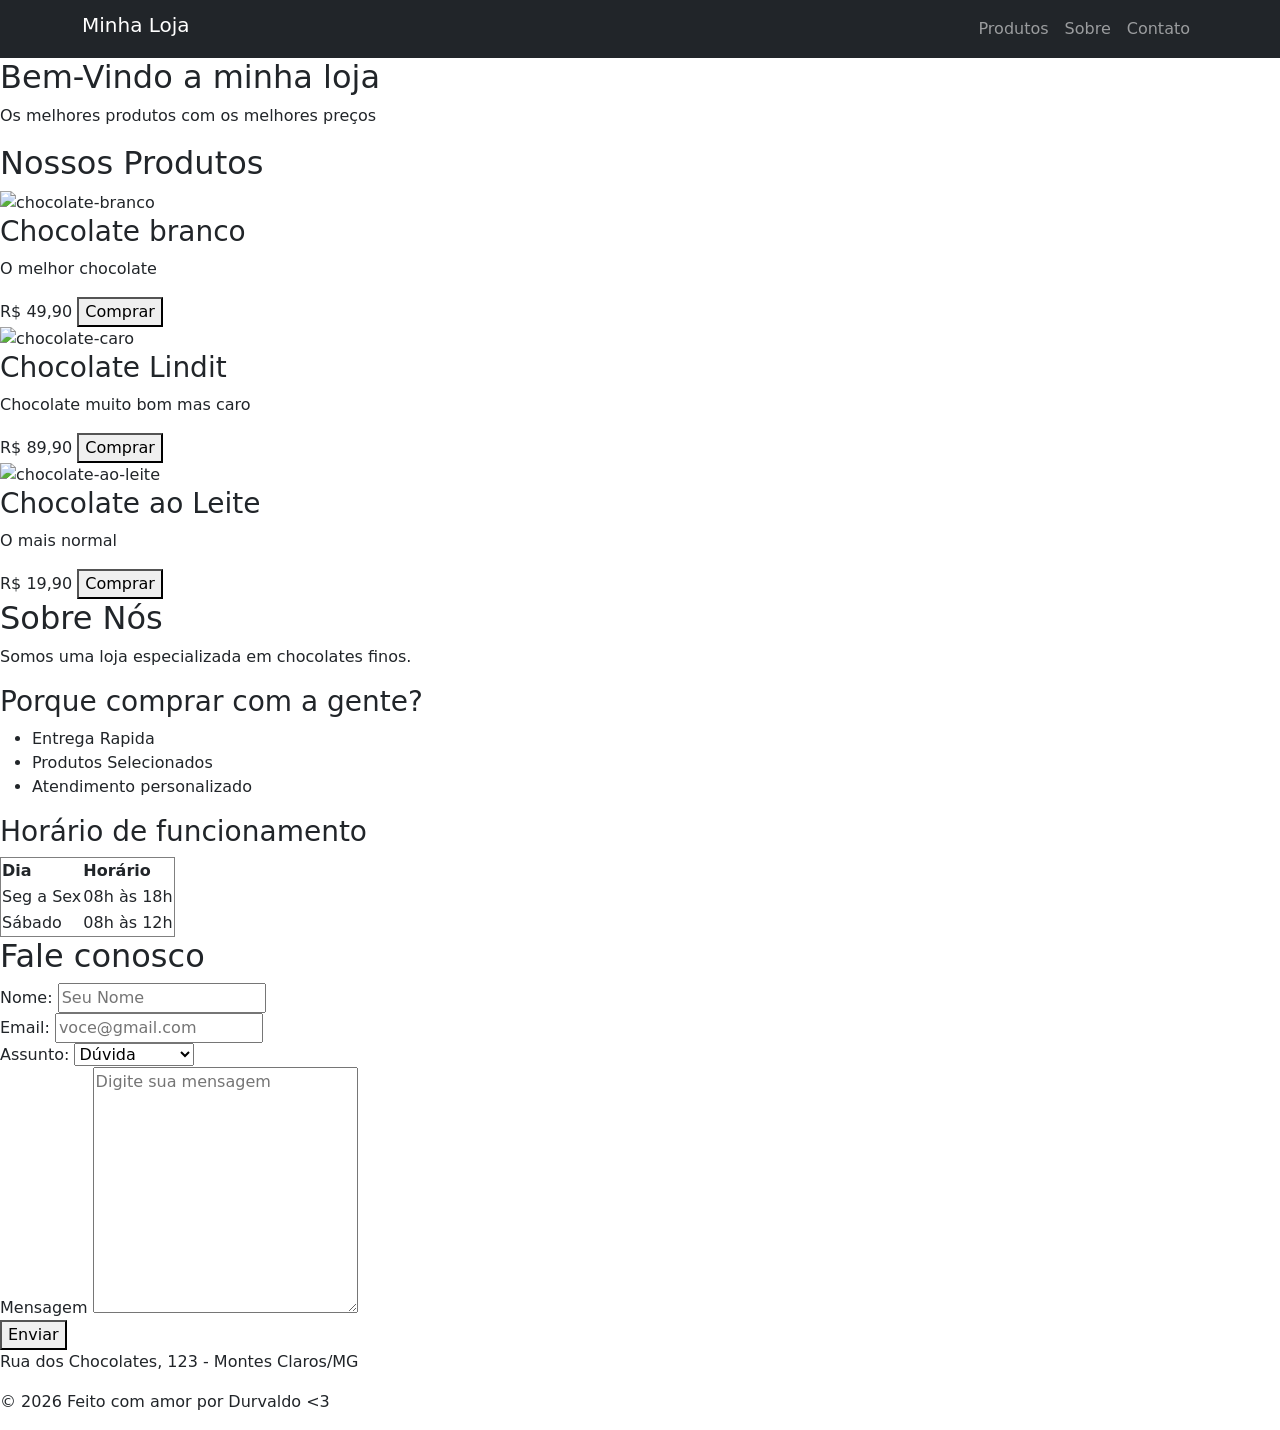
==== index.html @ 9dccbe49 "Add files via upload" ====
<!DOCTYPE html>
<html lang="pt-br">

<head>
    <meta charset="UTF-8">
    <meta http-equiv="X-UA-Compatible" content="IE=edge">
    <meta name="viewport" content="width=device-width, initial-scale=1.0">
    <link href="https://cdn.jsdelivr.net/npm/bootstrap@5.3.8/dist/css/bootstrap.min.css" rel="stylesheet"
        integrity="sha384-sRIl4kxILFvY47J16cr9ZwB07vP4J8+LH7qKQnuqkuIAvNWLzeN8tE5YBujZqJLB" crossorigin="anonymous">
    <title>Minha - Loja</title>

</head>

<body>
    <header>


        <nav class="navbar navbar-expand-lg navbar-dark bg-dark">
            <div class="container">
                <h1 class="navbar-brand">Minha Loja</h1>

                <button type="" button class="navbar-toggler" data-bs-toggle="collapse" data-bs-target="#menu">
                    <span class="navbar-toggler-icon"></span>
                </button>


                <div class="collapse navbar-collapse" id="menu">
                    <ul class="navbar-nav ms-auto">

                        <li>
                            <a class="nav-link" href="#produtos">Produtos</a>
                        </li>
                        <li>
                            <a class="nav-link" href=" #sobre">Sobre</a>
                        </li>

                        <li>

                            <a class="nav-link" href="#contato">Contato</a>
                        </li>

                    </ul>
                </div>

            </div>
        </nav>
    </header>
    <main>
        <section>
            <h2>Bem-Vindo a minha loja</h2>
            <p>Os melhores produtos com os melhores preços</p>
        </section>
        <section id="produtos">
            <h2>Nossos Produtos</h2>
            <article>
                <!-- Altura  - height -->
                <!-- Largura - width -->
                <img width="200"
                    src="https://static.itdg.com.br/images/1200-675/aa29d53e9ac146ceac698d360223f83d/chocolate-branco.jpg"
                    alt="chocolate-branco">
                <h3>Chocolate branco</h3>
                <p>O melhor chocolate</p>
                <span>R$ 49,90</span>
                <button>Comprar</button>
            </article>
            <article>
                <img width="200"
                    src="https://dmvfarma.vtexassets.com/arquivos/ids/263437-800-auto?v=638700649509230000&width=800&height=auto&aspect=true"
                    alt="chocolate-caro">
                <h3>Chocolate Lindit</h3>
                <p>Chocolate muito bom mas caro</p>
                <span>R$ 89,90</span>
                <button>Comprar</button>
            </article>
            <article>
                <img width="200"
                    src="https://docemalu.vtexassets.com/arquivos/ids/5365642/7ca71d72da8db632845d1de0eb737d824fa9b3d5.jpg?v=639021146214230000"
                    alt="chocolate-ao-leite">
                <h3>Chocolate ao Leite</h3>
                <p>O mais normal</p>
                <span>R$ 19,90</span>
                <button>Comprar</button>
            </article>
        </section>
        <section id="sobre">
            <h2>Sobre Nós</h2>
            <p>Somos uma loja especializada em chocolates finos.</p>
            <h3>Porque comprar com a gente?</h3>
            <ul>
                <li>Entrega Rapida</li>
                <li>Produtos Selecionados</li>
                <li>Atendimento personalizado</li>
            </ul>
            <h3>Horário de funcionamento</h3>
            <table border="1">
                <thead>
                    <tr>
                        <th>Dia</th>
                        <th>Horário</th>
                    </tr>
                </thead>
                <tbody>
                    <tr>
                        <td>Seg a Sex</td>
                        <td>08h às 18h</td>
                    </tr>
                    <tr>
                        <td>Sábado</td>
                        <td>08h às 12h</td>
                    </tr>
                </tbody>
            </table>
        </section>
        <section id="contato">
            <h2>Fale conosco</h2>
            <form>
                <div>
                    <label for="nome">Nome:</label>
                    <input type="text" id="nome" placeholder="Seu Nome">
                </div>
                <div>
                    <label for="email">Email:</label>
                    <input type="email" id="email" placeholder="voce@gmail.com">
                </div>
                <div>
                    <label for="assunto">Assunto:</label>
                    <select id="assunto">
                        <option>Dúvida</option>
                        <option>Pedido</option>
                        <option>Reclamação</option>
                    </select>
                </div>
                <div>
                    <label for="mensagem">Mensagem</label>
                    <textarea id="mensagem" cols="30" rows="10" placeholder="Digite sua mensagem"></textarea>
                </div>
                <button>Enviar</button>
            </form>
        </section>
    </main>
    <footer>
        <address>Rua dos Chocolates, 123 - Montes Claros/MG</address>
        <p>&copy; 2026 Feito com amor por Durvaldo <3 </p>
    </footer>
    <script src="https://cdn.jsdelivr.net/npm/bootstrap@5.3.8/dist/js/bootstrap.bundle.min.js"
        integrity="sha384-FKyoEForCGlyvwx9Hj09JcYn3nv7wiPVlz7YYwJrWVcXK/BmnVDxM+D2scQbITxI"
        crossorigin="anonymous"></script>
</body>

</html>
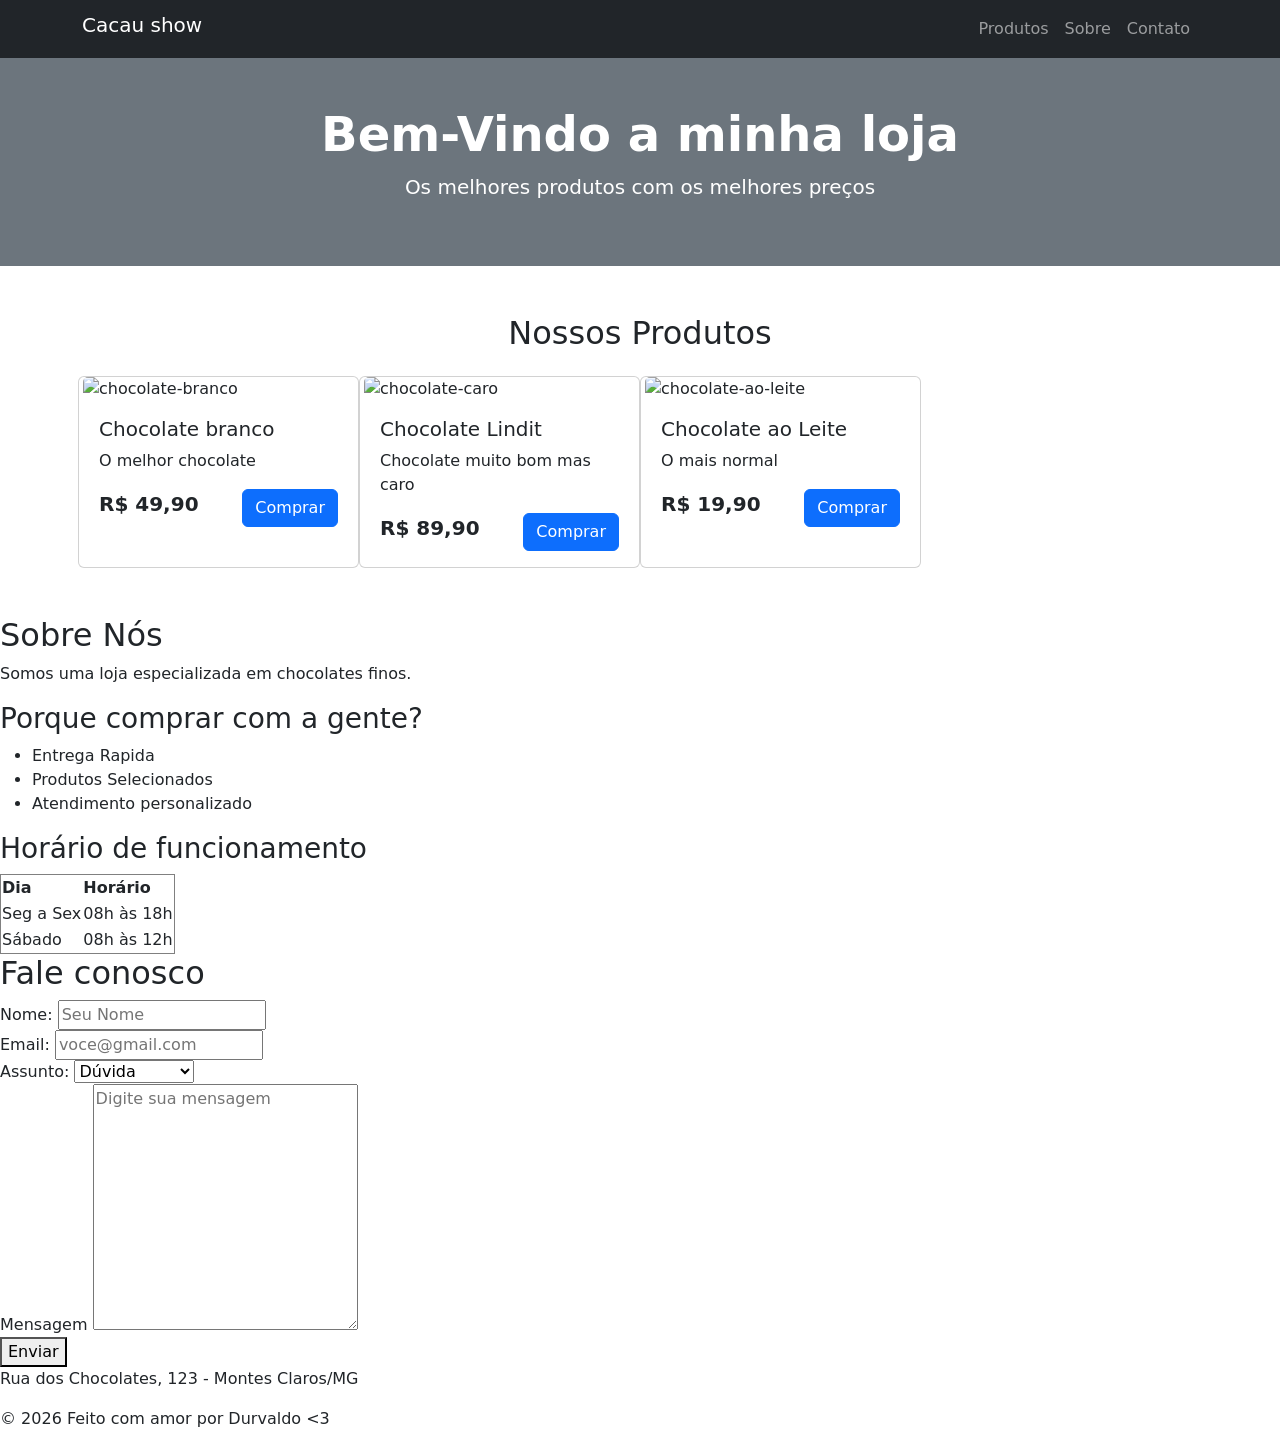
==== commit d2d47d72: "Add files via upload" ====
--- a/index.html
+++ b/index.html
@@ -8,79 +8,98 @@
     <link href="https://cdn.jsdelivr.net/npm/bootstrap@5.3.8/dist/css/bootstrap.min.css" rel="stylesheet"
         integrity="sha384-sRIl4kxILFvY47J16cr9ZwB07vP4J8+LH7qKQnuqkuIAvNWLzeN8tE5YBujZqJLB" crossorigin="anonymous">
     <title>Minha - Loja</title>
-
 </head>
 
 <body>
     <header>
-
-
         <nav class="navbar navbar-expand-lg navbar-dark bg-dark">
             <div class="container">
-                <h1 class="navbar-brand">Minha Loja</h1>
+                <h1 class="navbar-brand">Cacau show</h1>
 
-                <button type="" button class="navbar-toggler" data-bs-toggle="collapse" data-bs-target="#menu">
+                <button type="button" class="navbar-toggler" data-bs-toggle="collapse" data-bs-target="#menu">
                     <span class="navbar-toggler-icon"></span>
                 </button>
 
-
                 <div class="collapse navbar-collapse" id="menu">
                     <ul class="navbar-nav ms-auto">
-
-                        <li>
+                        <li class="nav-item">
                             <a class="nav-link" href="#produtos">Produtos</a>
                         </li>
-                        <li>
-                            <a class="nav-link" href=" #sobre">Sobre</a>
+                        <li class="nav-item">
+                            <a class="nav-link" href="#sobre">Sobre</a>
                         </li>
-
-                        <li>
-
+                        <li class="nav-item">
                             <a class="nav-link" href="#contato">Contato</a>
                         </li>
-
                     </ul>
                 </div>
-
             </div>
         </nav>
     </header>
     <main>
-        <section>
-            <h2>Bem-Vindo a minha loja</h2>
-            <p>Os melhores produtos com os melhores preços</p>
+        <section class="bg-secondary text-white text-center py-5">
+            <div class="container">
+                <h2 class="display-5 fw-bold">Bem-Vindo a minha loja</h2>
+                <p class="lead">Os melhores produtos com os melhores preços</p>
+            </div>
         </section>
-        <section id="produtos">
-            <h2>Nossos Produtos</h2>
-            <article>
-                <!-- Altura  - height -->
-                <!-- Largura - width -->
-                <img width="200"
-                    src="https://static.itdg.com.br/images/1200-675/aa29d53e9ac146ceac698d360223f83d/chocolate-branco.jpg"
-                    alt="chocolate-branco">
-                <h3>Chocolate branco</h3>
-                <p>O melhor chocolate</p>
-                <span>R$ 49,90</span>
-                <button>Comprar</button>
-            </article>
-            <article>
-                <img width="200"
-                    src="https://dmvfarma.vtexassets.com/arquivos/ids/263437-800-auto?v=638700649509230000&width=800&height=auto&aspect=true"
-                    alt="chocolate-caro">
-                <h3>Chocolate Lindit</h3>
-                <p>Chocolate muito bom mas caro</p>
-                <span>R$ 89,90</span>
-                <button>Comprar</button>
-            </article>
-            <article>
-                <img width="200"
-                    src="https://docemalu.vtexassets.com/arquivos/ids/5365642/7ca71d72da8db632845d1de0eb737d824fa9b3d5.jpg?v=639021146214230000"
-                    alt="chocolate-ao-leite">
-                <h3>Chocolate ao Leite</h3>
-                <p>O mais normal</p>
-                <span>R$ 19,90</span>
-                <button>Comprar</button>
-            </article>
+
+        <section id="produtos" class="container my-5">
+            <h2 class="text-center mb-4">Nossos Produtos</h2>
+            <div class="row g-2">
+                <div class="card col-12 col-md-6 col-lg-4 col-xl-3">
+                    <img src="https://static.itdg.com.br/images/1200-675/aa29d53e9ac146ceac698d360223f83d/chocolate-branco.jpg"
+                        class="card-img-top" alt="chocolate-branco">
+                    <div class="card-body">
+                        <h5 class="card-title">Chocolate branco</h5>
+                        <p class="card-text">O melhor chocolate</p>
+                        <div class="d-flex justify-content-between">
+                            <span class="fw-bold fs-5 text success pr-5">R$ 49,90</span>
+                            <a href="#" class="btn btn-primary">Comprar</a>
+                        </div>
+
+                    </div>
+
+
+
+
+
+                </div>
+
+
+
+                <div class="card col-12 col-md-6 col-lg-4 col-xl-3">
+                    <img src="https://dmvfarma.vtexassets.com/arquivos/ids/263437-800-auto?v=638700649509230000&width=800&height=auto&aspect=true"
+                        class="card-img-top" alt="chocolate-caro">
+                    <div class="card-body">
+                        <h5 class="card-title">Chocolate Lindit</h5>
+                        <p class="card-text">Chocolate muito bom mas caro</p>
+                        <div class="d-flex justify-content-between">
+                            <span class="fw-bold fs-5 text success pr-5">R$ 89,90</span>
+                            <a href="#" class="btn btn-primary">Comprar</a>
+                        </div>
+
+                    </div>
+                </div>
+
+
+
+
+
+                <div class="card col-12 col-md-6 col-lg-4 col-xl-3">
+                    <img src="https://docemalu.vtexassets.com/arquivos/ids/5365642/7ca71d72da8db632845d1de0eb737d824fa9b3d5.jpg?v=639021146214230000"
+                        class="card-img-top" alt="chocolate-ao-leite">
+                    <div class="card-body">
+                        <h5 class="card-title">Chocolate ao Leite</h5>
+                        <p class="card-text">O mais normal</p>
+                        <div class="d-flex justify-content-between">
+                            <span class="fw-bold fs-5 text success pr-5">R$ 19,90</span>
+                            <a href="#" class="btn btn-primary">Comprar</a>
+                        </div>
+
+                    </div>
+                </div>
+            </div>
         </section>
         <section id="sobre">
             <h2>Sobre Nós</h2>
@@ -142,6 +161,7 @@
         <address>Rua dos Chocolates, 123 - Montes Claros/MG</address>
         <p>&copy; 2026 Feito com amor por Durvaldo <3 </p>
     </footer>
+
     <script src="https://cdn.jsdelivr.net/npm/bootstrap@5.3.8/dist/js/bootstrap.bundle.min.js"
         integrity="sha384-FKyoEForCGlyvwx9Hj09JcYn3nv7wiPVlz7YYwJrWVcXK/BmnVDxM+D2scQbITxI"
         crossorigin="anonymous"></script>
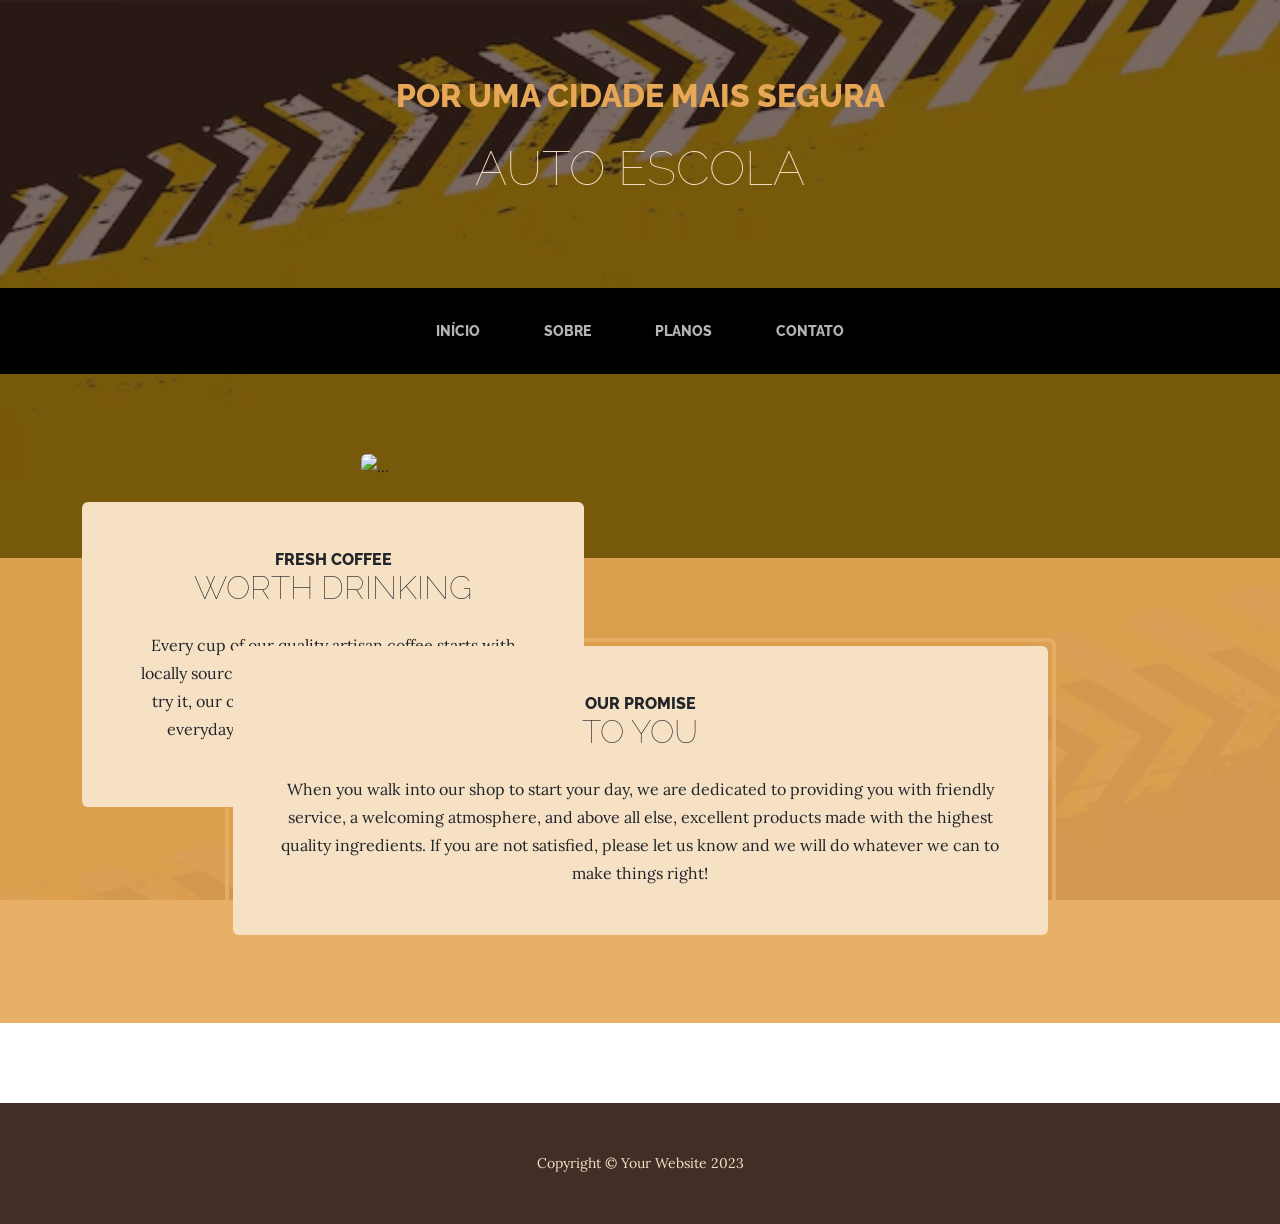
==== commit fa28265b: "Add files via upload" ====
--- a/index.html
+++ b/index.html
@@ -1,170 +1,76 @@
-<!DOCTYPE html>
-<html lang="pt-br">
-
-<head>
-    <meta charset="UTF-8">
-    <meta http-equiv="X-UA-Compatible" content="IE=edge">
-    <meta name="viewport" content="width=device-width, initial-scale=1.0">
-    <link href="https://cdn.jsdelivr.net/npm/bootstrap@5.3.8/dist/css/bootstrap.min.css" rel="stylesheet"
-        integrity="sha384-sRIl4kxILFvY47J16cr9ZwB07vP4J8+LH7qKQnuqkuIAvNWLzeN8tE5YBujZqJLB" crossorigin="anonymous">
-    <title>Minha - Loja</title>
-</head>
-
-<body>
-    <header>
-        <nav class="navbar navbar-expand-lg navbar-dark bg-dark">
-            <div class="container">
-                <h1 class="navbar-brand">Cacau show</h1>
-
-                <button type="button" class="navbar-toggler" data-bs-toggle="collapse" data-bs-target="#menu">
-                    <span class="navbar-toggler-icon"></span>
-                </button>
-
-                <div class="collapse navbar-collapse" id="menu">
-                    <ul class="navbar-nav ms-auto">
-                        <li class="nav-item">
-                            <a class="nav-link" href="#produtos">Produtos</a>
-                        </li>
-                        <li class="nav-item">
-                            <a class="nav-link" href="#sobre">Sobre</a>
-                        </li>
-                        <li class="nav-item">
-                            <a class="nav-link" href="#contato">Contato</a>
-                        </li>
-                    </ul>
-                </div>
-            </div>
-        </nav>
-    </header>
-    <main>
-        <section class="bg-secondary text-white text-center py-5">
-            <div class="container">
-                <h2 class="display-5 fw-bold">Bem-Vindo a minha loja</h2>
-                <p class="lead">Os melhores produtos com os melhores preços</p>
-            </div>
-        </section>
-
-        <section id="produtos" class="container my-5">
-            <h2 class="text-center mb-4">Nossos Produtos</h2>
-            <div class="row g-2">
-                <div class="card col-12 col-md-6 col-lg-4 col-xl-3">
-                    <img src="https://static.itdg.com.br/images/1200-675/aa29d53e9ac146ceac698d360223f83d/chocolate-branco.jpg"
-                        class="card-img-top" alt="chocolate-branco">
-                    <div class="card-body">
-                        <h5 class="card-title">Chocolate branco</h5>
-                        <p class="card-text">O melhor chocolate</p>
-                        <div class="d-flex justify-content-between">
-                            <span class="fw-bold fs-5 text success pr-5">R$ 49,90</span>
-                            <a href="#" class="btn btn-primary">Comprar</a>
-                        </div>
-
-                    </div>
-
-
-
-
-
-                </div>
-
-
-
-                <div class="card col-12 col-md-6 col-lg-4 col-xl-3">
-                    <img src="https://dmvfarma.vtexassets.com/arquivos/ids/263437-800-auto?v=638700649509230000&width=800&height=auto&aspect=true"
-                        class="card-img-top" alt="chocolate-caro">
-                    <div class="card-body">
-                        <h5 class="card-title">Chocolate Lindit</h5>
-                        <p class="card-text">Chocolate muito bom mas caro</p>
-                        <div class="d-flex justify-content-between">
-                            <span class="fw-bold fs-5 text success pr-5">R$ 89,90</span>
-                            <a href="#" class="btn btn-primary">Comprar</a>
-                        </div>
-
-                    </div>
-                </div>
-
-
-
-
-
-                <div class="card col-12 col-md-6 col-lg-4 col-xl-3">
-                    <img src="https://docemalu.vtexassets.com/arquivos/ids/5365642/7ca71d72da8db632845d1de0eb737d824fa9b3d5.jpg?v=639021146214230000"
-                        class="card-img-top" alt="chocolate-ao-leite">
-                    <div class="card-body">
-                        <h5 class="card-title">Chocolate ao Leite</h5>
-                        <p class="card-text">O mais normal</p>
-                        <div class="d-flex justify-content-between">
-                            <span class="fw-bold fs-5 text success pr-5">R$ 19,90</span>
-                            <a href="#" class="btn btn-primary">Comprar</a>
-                        </div>
-
-                    </div>
-                </div>
-            </div>
-        </section>
-        <section id="sobre">
-            <h2>Sobre Nós</h2>
-            <p>Somos uma loja especializada em chocolates finos.</p>
-            <h3>Porque comprar com a gente?</h3>
-            <ul>
-                <li>Entrega Rapida</li>
-                <li>Produtos Selecionados</li>
-                <li>Atendimento personalizado</li>
-            </ul>
-            <h3>Horário de funcionamento</h3>
-            <table border="1">
-                <thead>
-                    <tr>
-                        <th>Dia</th>
-                        <th>Horário</th>
-                    </tr>
-                </thead>
-                <tbody>
-                    <tr>
-                        <td>Seg a Sex</td>
-                        <td>08h às 18h</td>
-                    </tr>
-                    <tr>
-                        <td>Sábado</td>
-                        <td>08h às 12h</td>
-                    </tr>
-                </tbody>
-            </table>
-        </section>
-        <section id="contato">
-            <h2>Fale conosco</h2>
-            <form>
-                <div>
-                    <label for="nome">Nome:</label>
-                    <input type="text" id="nome" placeholder="Seu Nome">
-                </div>
-                <div>
-                    <label for="email">Email:</label>
-                    <input type="email" id="email" placeholder="voce@gmail.com">
-                </div>
-                <div>
-                    <label for="assunto">Assunto:</label>
-                    <select id="assunto">
-                        <option>Dúvida</option>
-                        <option>Pedido</option>
-                        <option>Reclamação</option>
-                    </select>
-                </div>
-                <div>
-                    <label for="mensagem">Mensagem</label>
-                    <textarea id="mensagem" cols="30" rows="10" placeholder="Digite sua mensagem"></textarea>
-                </div>
-                <button>Enviar</button>
-            </form>
-        </section>
-    </main>
-    <footer>
-        <address>Rua dos Chocolates, 123 - Montes Claros/MG</address>
-        <p>&copy; 2026 Feito com amor por Durvaldo <3 </p>
-    </footer>
-
-    <script src="https://cdn.jsdelivr.net/npm/bootstrap@5.3.8/dist/js/bootstrap.bundle.min.js"
-        integrity="sha384-FKyoEForCGlyvwx9Hj09JcYn3nv7wiPVlz7YYwJrWVcXK/BmnVDxM+D2scQbITxI"
-        crossorigin="anonymous"></script>
-</body>
-
-</html>+<!DOCTYPE html>
+<html lang="pt-br">
+    <head>
+        <meta charset="utf-8" />
+        <meta name="viewport" content="width=device-width, initial-scale=1, shrink-to-fit=no" />
+        <meta name="description" content="" />
+        <meta name="author" content="" />
+        <title>Business Casual - Start Bootstrap Theme</title>
+        <link rel="icon" type="image/x-icon" href="assets/favicon.ico" />
+        <!-- Google fonts-->
+        <link href="https://fonts.googleapis.com/css?family=Raleway:100,100i,200,200i,300,300i,400,400i,500,500i,600,600i,700,700i,800,800i,900,900i" rel="stylesheet" />
+        <link href="https://fonts.googleapis.com/css?family=Lora:400,400i,700,700i" rel="stylesheet" />
+        <!-- Core theme CSS (includes Bootstrap)-->
+        <link href="css/styles.css" rel="stylesheet" />
+    </head>
+    <body>
+        <header>
+            <h1 class="site-heading text-center text-faded d-none d-lg-block">
+                <span class="site-heading-upper text-primary mb-3">Por uma cidade mais segura</span>
+                <span class="site-heading-lower">Auto Escola</span>
+            </h1>
+        </header>
+        <!-- Navigation-->
+        <nav class="navbar navbar-expand-lg navbar-dark py-lg-4" id="mainNav">
+            <div class="container">
+                <a class="navbar-brand text-uppercase fw-bold d-lg-none" href="index.html">Start Bootstrap</a>
+                <button class="navbar-toggler" type="button" data-bs-toggle="collapse" data-bs-target="#navbarSupportedContent" aria-controls="navbarSupportedContent" aria-expanded="false" aria-label="Toggle navigation"><span class="navbar-toggler-icon"></span></button>
+                <div class="collapse navbar-collapse" id="navbarSupportedContent">
+                    <ul class="navbar-nav mx-auto">
+                        <li class="nav-item px-lg-4"><a class="nav-link text-uppercase" href="index.html">Início</a></li>
+                        <li class="nav-item px-lg-4"><a class="nav-link text-uppercase" href="about.html">Sobre</a></li>
+                        <li class="nav-item px-lg-4"><a class="nav-link text-uppercase" href="products.html">Planos</a></li>
+                        <li class="nav-item px-lg-4"><a class="nav-link text-uppercase" href="store.html">Contato</a></li>
+                    </ul>
+                </div>
+            </div>
+        </nav>
+        <section class="page-section clearfix">
+            <div class="container">
+                <div class="intro">
+                    <img class="intro-img img-fluid mb-3 mb-lg-0 rounded" src="assets/img/intro.jpg" alt="..." />
+                    <div class="intro-text left-0 text-center bg-faded p-5 rounded">
+                        <h2 class="section-heading mb-4">
+                            <span class="section-heading-upper">Fresh Coffee</span>
+                            <span class="section-heading-lower">Worth Drinking</span>
+                        </h2>
+                        <p class="mb-3">Every cup of our quality artisan coffee starts with locally sourced, hand picked ingredients. Once you try it, our coffee will be a blissful addition to your everyday morning routine - we guarantee it!</p>
+                        <div class="intro-button mx-auto"><a class="btn btn-primary btn-xl" href="#!">Visit Us Today!</a></div>
+                    </div>
+                </div>
+            </div>
+        </section>
+        <section class="page-section cta">
+            <div class="container">
+                <div class="row">
+                    <div class="col-xl-9 mx-auto">
+                        <div class="cta-inner bg-faded text-center rounded">
+                            <h2 class="section-heading mb-4">
+                                <span class="section-heading-upper">Our Promise</span>
+                                <span class="section-heading-lower">To You</span>
+                            </h2>
+                            <p class="mb-0">When you walk into our shop to start your day, we are dedicated to providing you with friendly service, a welcoming atmosphere, and above all else, excellent products made with the highest quality ingredients. If you are not satisfied, please let us know and we will do whatever we can to make things right!</p>
+                        </div>
+                    </div>
+                </div>
+            </div>
+        </section>
+        <footer class="footer text-faded text-center py-5">
+            <div class="container"><p class="m-0 small">Copyright &copy; Your Website 2023</p></div>
+        </footer>
+        <!-- Bootstrap core JS-->
+        <script src="https://cdn.jsdelivr.net/npm/bootstrap@5.2.3/dist/js/bootstrap.bundle.min.js"></script>
+        <!-- Core theme JS-->
+        <script src="js/scripts.js"></script>
+    </body>
+</html>
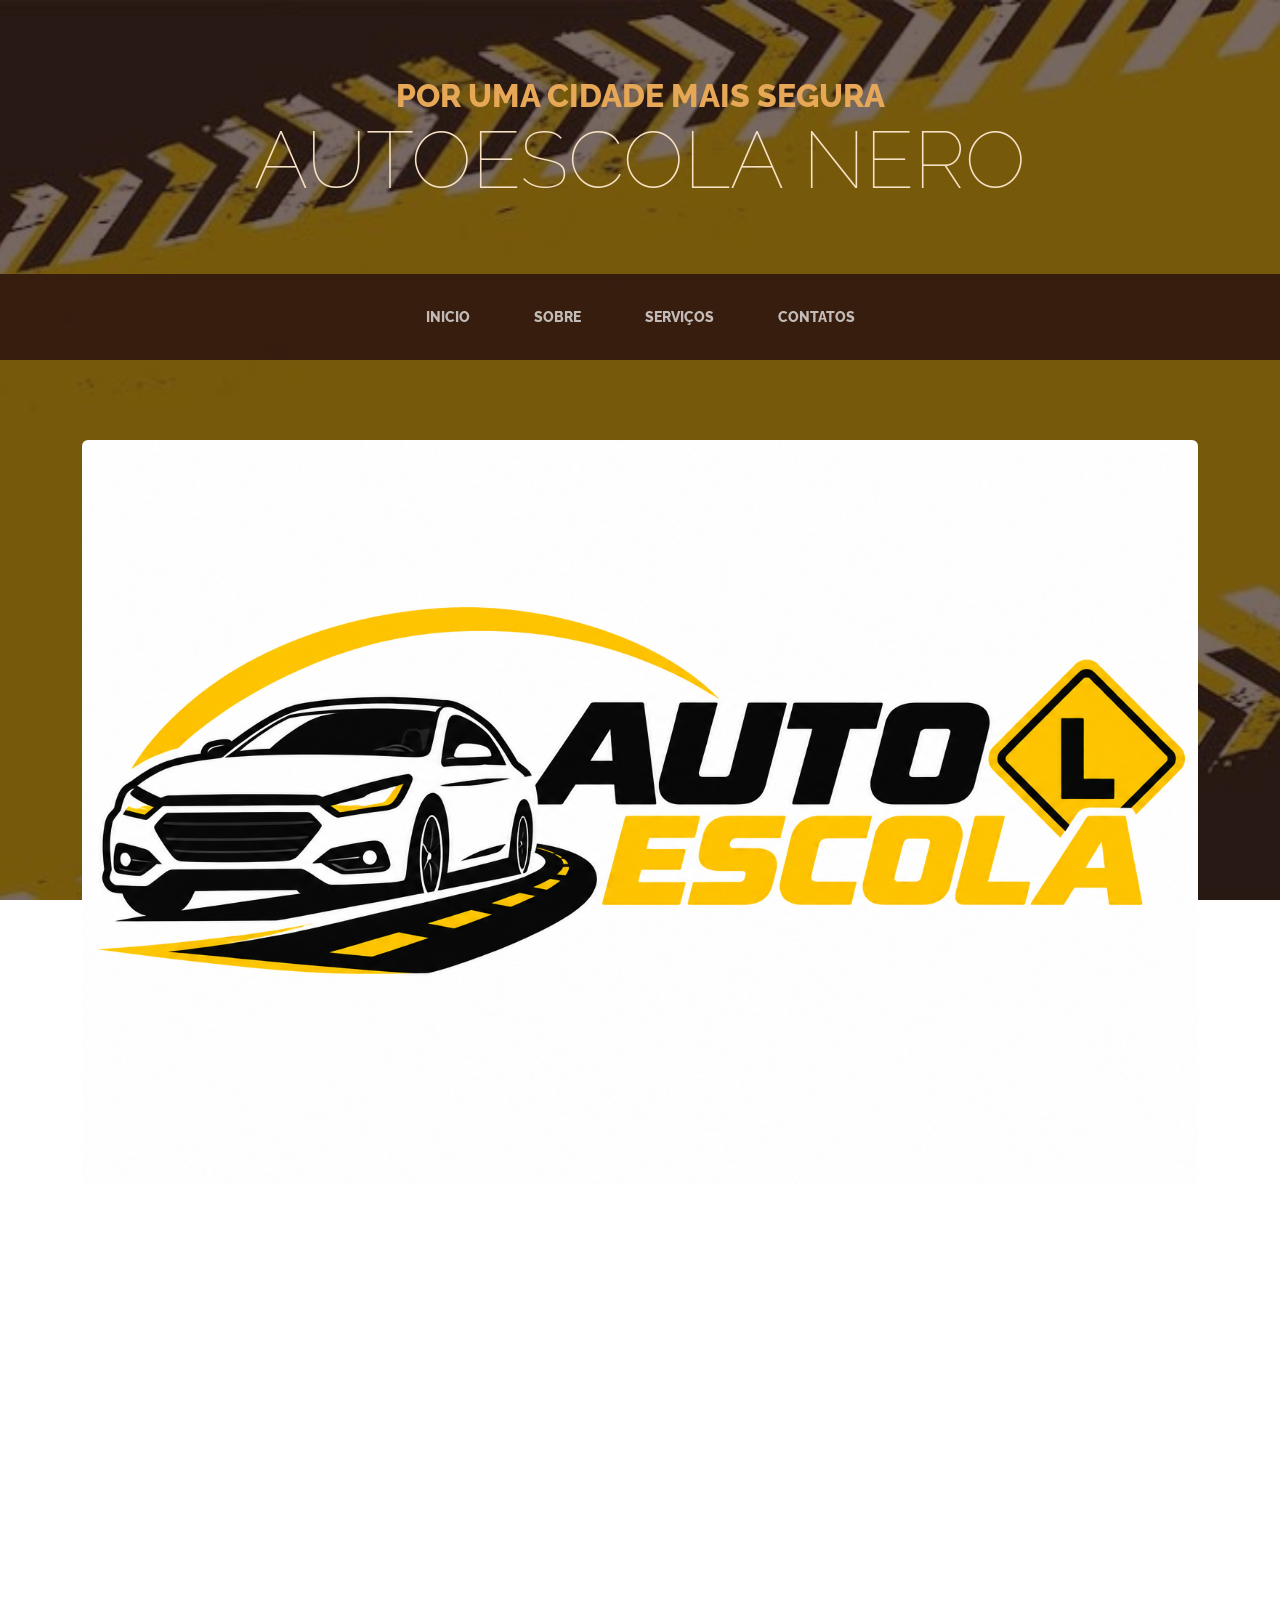
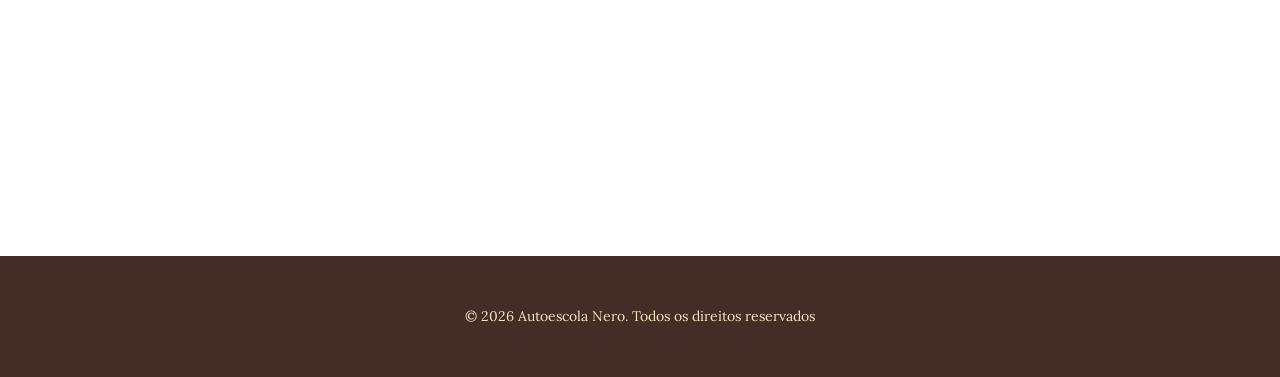
==== commit 78d34f77: "Add files via upload" ====
--- a/index.html
+++ b/index.html
@@ -17,36 +17,29 @@
         <header>
             <h1 class="site-heading text-center text-faded d-none d-lg-block">
                 <span class="site-heading-upper text-primary mb-3">Por uma cidade mais segura</span>
-                <span class="site-heading-lower">Auto Escola</span>
+                <span class="site-heading-lower">Autoescola Nero</span>
             </h1>
         </header>
         <!-- Navigation-->
         <nav class="navbar navbar-expand-lg navbar-dark py-lg-4" id="mainNav">
             <div class="container">
-                <a class="navbar-brand text-uppercase fw-bold d-lg-none" href="index.html">Start Bootstrap</a>
+                <a class="navbar-brand text-uppercase fw-bold d-lg-none" href="index.html">Autoescola Nero</a>
                 <button class="navbar-toggler" type="button" data-bs-toggle="collapse" data-bs-target="#navbarSupportedContent" aria-controls="navbarSupportedContent" aria-expanded="false" aria-label="Toggle navigation"><span class="navbar-toggler-icon"></span></button>
                 <div class="collapse navbar-collapse" id="navbarSupportedContent">
                     <ul class="navbar-nav mx-auto">
-                        <li class="nav-item px-lg-4"><a class="nav-link text-uppercase" href="index.html">Início</a></li>
+                        <li class="nav-item px-lg-4"><a class="nav-link text-uppercase" href="index.html">Inicio</a></li>
                         <li class="nav-item px-lg-4"><a class="nav-link text-uppercase" href="about.html">Sobre</a></li>
-                        <li class="nav-item px-lg-4"><a class="nav-link text-uppercase" href="products.html">Planos</a></li>
-                        <li class="nav-item px-lg-4"><a class="nav-link text-uppercase" href="store.html">Contato</a></li>
+                        <li class="nav-item px-lg-4"><a class="nav-link text-uppercase" href="products.html">Serviços</a></li>
+                        <li class="nav-item px-lg-4"><a class="nav-link text-uppercase" href="store.html">Contatos</a></li>
                     </ul>
                 </div>
             </div>
         </nav>
         <section class="page-section clearfix">
             <div class="container">
-                <div class="intro">
+                <div class="">
                     <img class="intro-img img-fluid mb-3 mb-lg-0 rounded" src="assets/img/intro.jpg" alt="..." />
-                    <div class="intro-text left-0 text-center bg-faded p-5 rounded">
-                        <h2 class="section-heading mb-4">
-                            <span class="section-heading-upper">Fresh Coffee</span>
-                            <span class="section-heading-lower">Worth Drinking</span>
-                        </h2>
-                        <p class="mb-3">Every cup of our quality artisan coffee starts with locally sourced, hand picked ingredients. Once you try it, our coffee will be a blissful addition to your everyday morning routine - we guarantee it!</p>
-                        <div class="intro-button mx-auto"><a class="btn btn-primary btn-xl" href="#!">Visit Us Today!</a></div>
-                    </div>
+                   
                 </div>
             </div>
         </section>
@@ -54,19 +47,19 @@
             <div class="container">
                 <div class="row">
                     <div class="col-xl-9 mx-auto">
-                        <div class="cta-inner bg-faded text-center rounded">
+                        <div class="cta-inner bg-faded2 text-center rounded" id="teste">
                             <h2 class="section-heading mb-4">
-                                <span class="section-heading-upper">Our Promise</span>
-                                <span class="section-heading-lower">To You</span>
+                                <span class="section-heading-upper">Nero</span>
+                                <span class="section-heading-lower">Auto Escola</span>
                             </h2>
-                            <p class="mb-0">When you walk into our shop to start your day, we are dedicated to providing you with friendly service, a welcoming atmosphere, and above all else, excellent products made with the highest quality ingredients. If you are not satisfied, please let us know and we will do whatever we can to make things right!</p>
+                            <p class="mb-0" >Conquiste a sua independência sobre rodas. Tirar a sua habilitação é o primeiro passo para garantir mais liberdade no seu dia a dia. Na Auto Escola Nero, você conta com instrutores altamente qualificados, uma frota moderna e um método de ensino dinâmico que foca na sua segurança e aprovação. Seja para a primeira habilitação (A ou B), renovação ou adição de categoria, nós estamos prontos para guiar você rumo à sua carteira de motorista.</p>
                         </div>
                     </div>
                 </div>
             </div>
         </section>
         <footer class="footer text-faded text-center py-5">
-            <div class="container"><p class="m-0 small">Copyright &copy; Your Website 2023</p></div>
+            <div class="container"><p class="m-0 small">&copy; 2026 Autoescola Nero. Todos os direitos reservados</p></div>
         </footer>
         <!-- Bootstrap core JS-->
         <script src="https://cdn.jsdelivr.net/npm/bootstrap@5.2.3/dist/js/bootstrap.bundle.min.js"></script>
